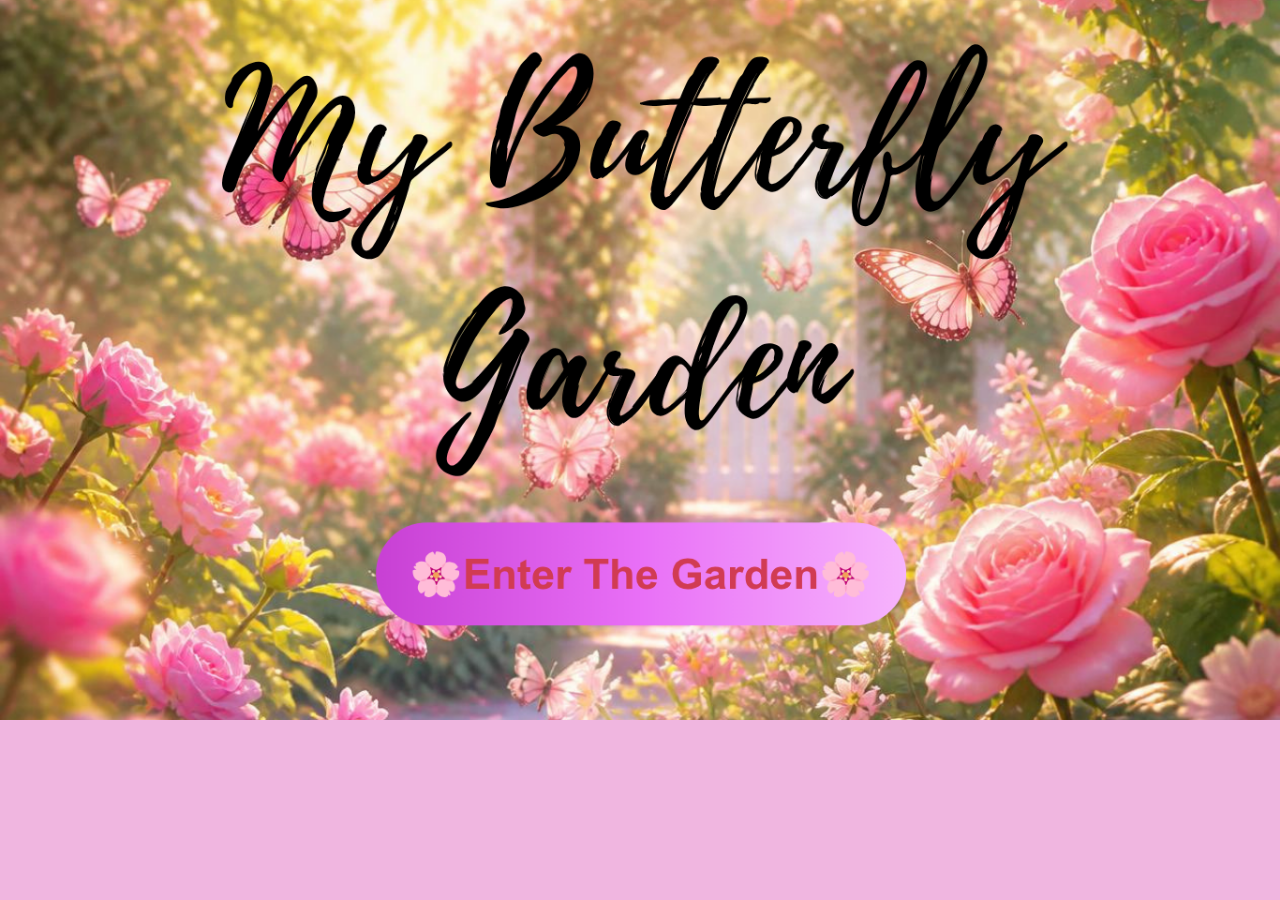
==== index.html @ 184ad2e0 "Add files via upload" ====
<!DOCTYPE html>
<html lang="en">
<head>
    <meta charset="UTF-8">
    <meta name="viewport" content="width=device-width, initial-scale=1.0">
    <title>My butterlfy garden</title>
    <link rel="stylesheet" href="style.css">
</head>
<body>

    <div class="welcome-container">

    <img src="welcome.png.png" alt="Welcome Page" class="welcome-image">

    <a href="garden.html" class="button-link"></a>

    </div>
    
</body>
</html>
---- style.css ----
body {

    background-color: rgb(240, 182, 224);
    margin: 0;
}    

    h1{
        text-align: center;
        color: #9d4edd;
        font-size: 3rem;
        font-family: 'Pacifico', cursive;
        text-shadow: 2px 2px 5px rgba(255, 255, 255, 0.8);
        margin-bottom: 50px;
    }

    h2{
        color: #2d6a4f;
        margin-top: 0px;
        text-align: center;
        font-size: 32px;
        font-family: 'Pacifico', cursive;
    }

    .card{
        background-color: #ffe6f2;
        padding: 20px 35px;
        border-radius: 25px;
        border: 1px solid #f5c2da;
        box-shadow: 0 4px 12px rgba(0, 0, 0, 0.05);
        width: 90%;
        max-width: 1100px;
        margin: 20px auto;
        box-shadow: 0 4px 12px rgba(0, 0, 0, 0.1);
    }

    .divider{
        text-align: center;
        font-size: 36px;
        margin: 20px 0;
    }

    p{
        font-size: 18px;
    }

    li{
        font-size: 18px;
    }

    ul{
        list-style: none;
        padding: 0;
        text-align: center;
    }

    .welcome-container {
        position: relative;
        width: 100%;
        margin: 0;
    }

    .welcome-image {
        width: 100%;
        height: auto;
        object-fit: cover;
        display: block;
    }

    .button-link {
        position: absolute;
        width: 440px;
        height: 90px;
        left: 320px;
        bottom: 70px;
        display: block;
    }
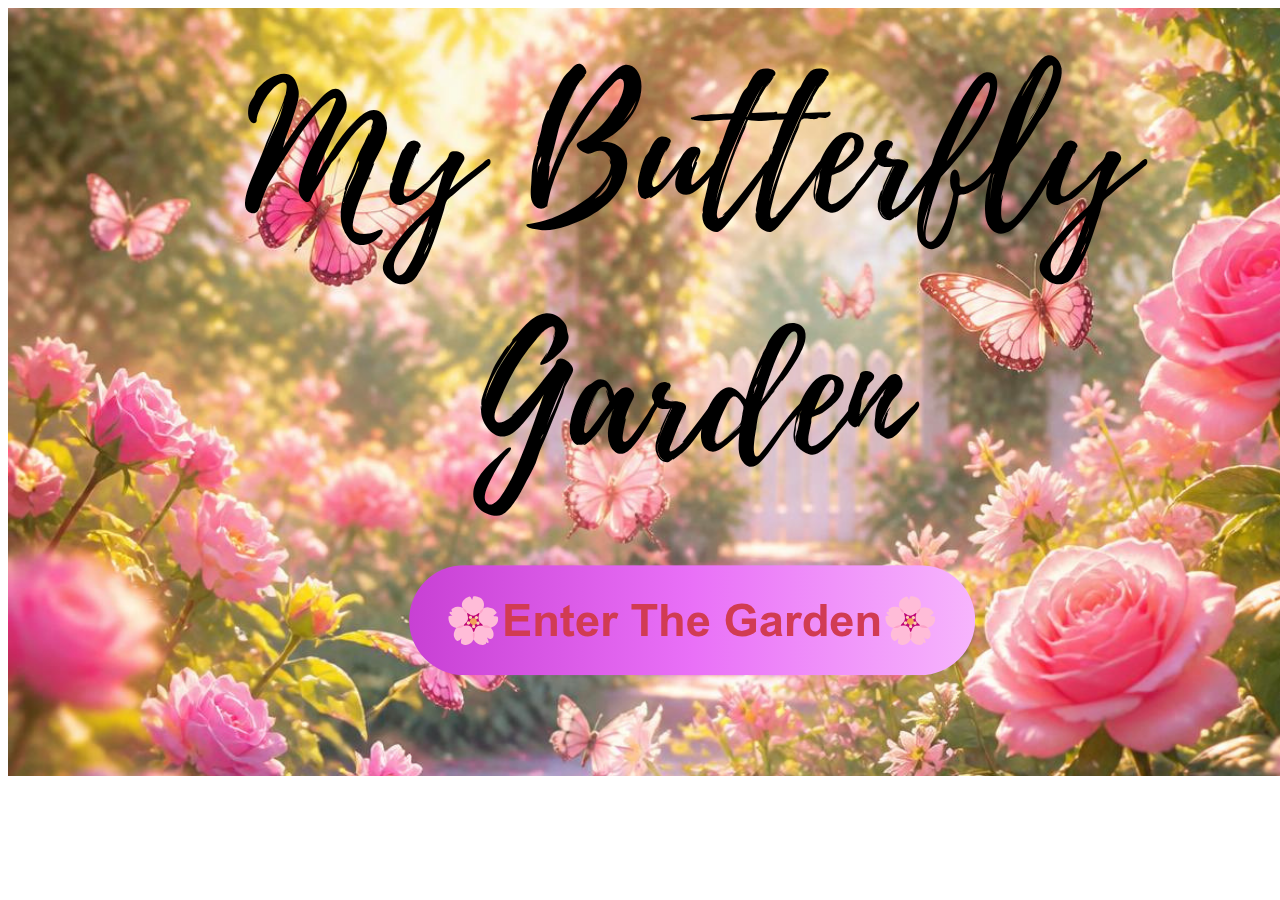
==== commit e8b7e3a8: "Add files via upload" ====
--- a/index.html
+++ b/index.html
@@ -10,11 +10,11 @@
 
     <div class="welcome-container">
 
-    <img src="welcome.png.png" alt="Welcome Page" class="welcome-image">
+    <img src="welcome.png" alt="Welcome Page" class="welcome-image">
 
     <a href="garden.html" class="button-link"></a>
 
     </div>
-    
+
 </body>
 </html>
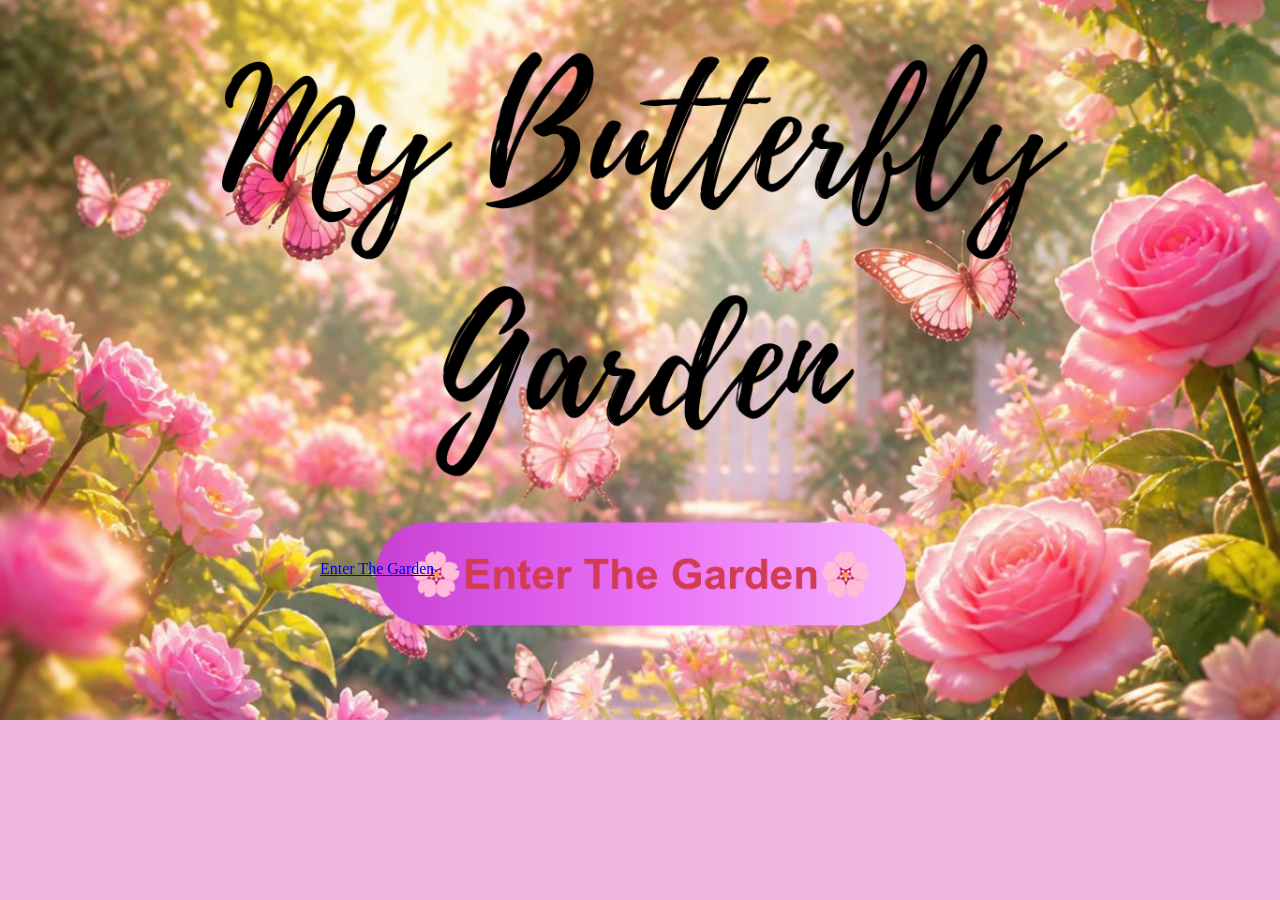
==== commit 314610ef: "Update welcome link text in index.html" ====
--- a/index.html
+++ b/index.html
@@ -12,9 +12,9 @@
 
     <img src="welcome.png" alt="Welcome Page" class="welcome-image">
 
-    <a href="garden.html" class="button-link"></a>
+    <a href="garden.html" class="button-link">Enter The Garden</a>
 
     </div>
 
 </body>
-</html>+</html>
--- a/style.css
+++ b/style.css
@@ -0,0 +1,76 @@
+body {
+
+    background-color: rgb(240, 182, 224);
+    margin: 0;
+}    
+
+    h1{
+        text-align: center;
+        color: #9d4edd;
+        font-size: 3rem;
+        font-family: 'Pacifico', cursive;
+        text-shadow: 2px 2px 5px rgba(255, 255, 255, 0.8);
+        margin-bottom: 50px;
+    }
+
+    h2{
+        color: #2d6a4f;
+        margin-top: 0px;
+        text-align: center;
+        font-size: 32px;
+        font-family: 'Pacifico', cursive;
+    }
+
+    .card{
+        background-color: #ffe6f2;
+        padding: 20px 35px;
+        border-radius: 25px;
+        border: 1px solid #f5c2da;
+        box-shadow: 0 4px 12px rgba(0, 0, 0, 0.05);
+        width: 90%;
+        max-width: 1100px;
+        margin: 20px auto;
+        box-shadow: 0 4px 12px rgba(0, 0, 0, 0.1);
+    }
+
+    .divider{
+        text-align: center;
+        font-size: 36px;
+        margin: 20px 0;
+    }
+
+    p{
+        font-size: 18px;
+    }
+
+    li{
+        font-size: 18px;
+    }
+
+    ul{
+        list-style: none;
+        padding: 0;
+        text-align: center;
+    }
+
+    .welcome-container {
+        position: relative;
+        width: 100%;
+        margin: 0;
+    }
+
+    .welcome-image {
+        width: 100%;
+        height: auto;
+        object-fit: cover;
+        display: block;
+    }
+
+    .button-link {
+        position: absolute;
+        width: 440px;
+        height: 90px;
+        left: 320px;
+        bottom: 70px;
+        display: block;
+    }
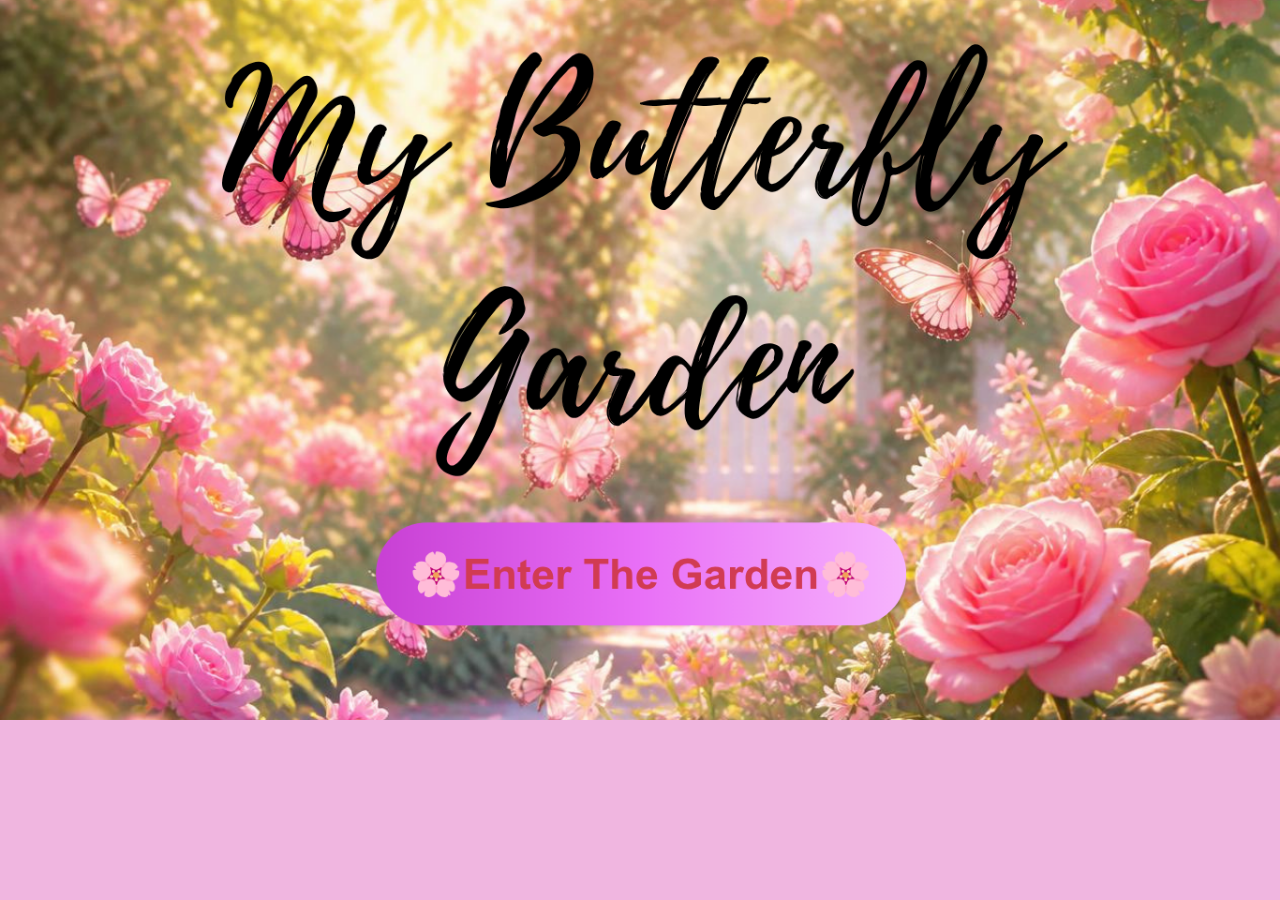
==== commit 2c63f876: "Update index.html with corrected HTML structure Fixed the HTML structure and removed the empty ancho" ====
--- a/index.html
+++ b/index.html
@@ -12,7 +12,7 @@
 
     <img src="welcome.png" alt="Welcome Page" class="welcome-image">
 
-    <a href="garden.html" class="button-link">Enter The Garden</a>
+    <a href="garden.html" class="button-link"></a>
 
     </div>
 
--- a/style.css
+++ b/style.css
@@ -66,11 +66,20 @@
         display: block;
     }
 
-    .button-link {
-        position: absolute;
-        width: 440px;
-        height: 90px;
-        left: 320px;
-        bottom: 70px;
-        display: block;
-    }+   .button-link {
+    position: absolute;
+    width: 440px;
+    height: 90px;
+    left: 320px;
+    bottom: 70px;
+
+    display: flex;
+    justify-content: center;
+    align-items: center;
+
+    text-decoration: none;
+    color: #c0397f;
+
+    font-size: 32px;
+    font-weight: bold;
+}
